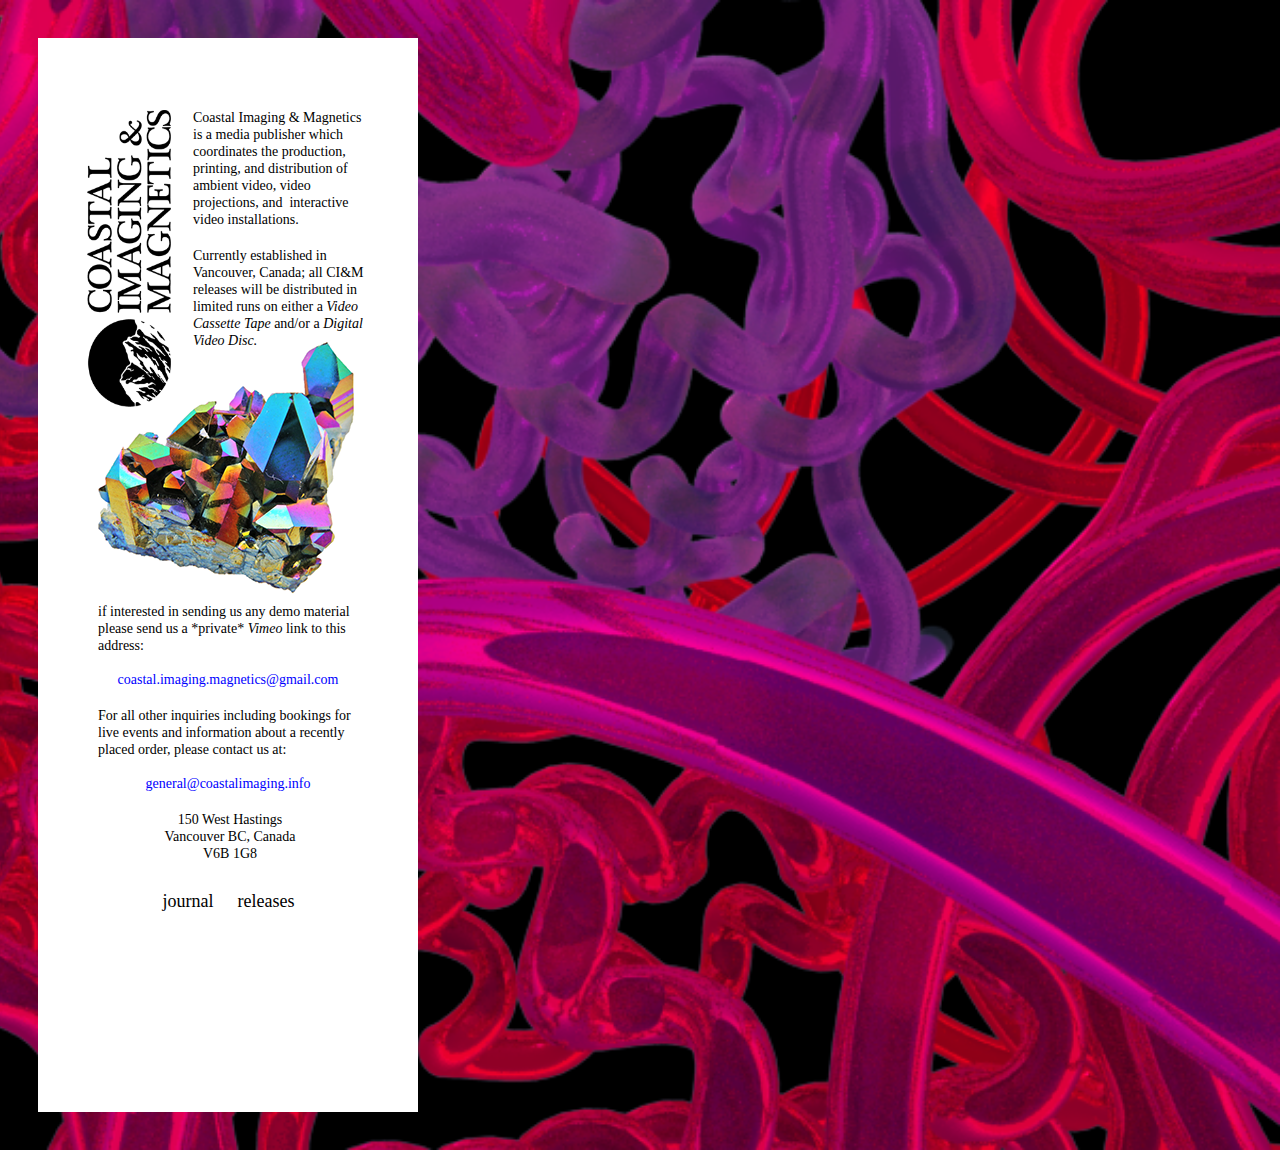
==== phone/index.html @ 37869605 "Site" ====
<!DOCTYPE html>
<html class="html">
 <head>

  <meta http-equiv="Content-type" content="text/html;charset=UTF-8"/>
  <meta name="generator" content="7.3.5.244"/>
  <title>Coastal Imaging &amp; Magnetics</title>
  <meta name="viewport" content="width=456"/>
  <link rel="canonical" href="https://www.coastalimaging.info/index.html"/>
  <!-- CSS -->
  <link rel="stylesheet" type="text/css" href="../css/site_global.css?246093351"/>
  <link rel="stylesheet" type="text/css" href="css/index.css?7298210" id="pagesheet"/>
  <!-- Other scripts -->
  <script type="text/javascript">
   document.documentElement.className += ' js';
</script>
   </head>
 <body class="museBGSize">

  <!--HTML Widget code-->
  
<div id="fb-root"></div>
<script>
(function(d, s, id) {
  var js, fjs = d.getElementsByTagName(s)[0];
  if (d.getElementById(id)) return;
  js = d.createElement(s); js.id = id;
  js.src = "//connect.facebook.net/en_US/all.js#xfbml=1";
  fjs.parentNode.insertBefore(js, fjs);
}(document, 'script', 'facebook-jssdk'));
</script>

  
  <div class="clearfix" id="page"><!-- column -->
   <div class="position_content" id="page_position_content">
    <div class="clearfix colelem" id="pu944"><!-- group -->
     <div class="clip_frame grpelem" id="u944" data-mu-ie-matrix="progid:DXImageTransform.Microsoft.Matrix(M11=0,M12=1,M21=-1,M22=0,SizingMethod='auto expand')" data-mu-ie-matrix-dx="107" data-mu-ie-matrix-dy="-107"><!-- image -->
      <img class="block" id="u944_img" src="../images/coastal%20imaging%20-%20magnetics%20logo%20with%20title.png" alt="" width="297" height="84"/>
     </div>
     <div class="clearfix grpelem" id="u946-4"><!-- content -->
      <p>Coastal Imaging &amp; Magnetics is a media publisher which coordinates the production, printing, and distribution of ambient video, video projections, and&nbsp; interactive video installations.</p>
     </div>
     <div class="clearfix grpelem" id="u947-7"><!-- content -->
      <p>Currently established in Vancouver, Canada; all CI&amp;M releases will be distributed in limited runs on either a <span id="u947-2">Video Cassette Tape</span>&nbsp;and/or a <span id="u947-4">Digital Video Disc.</span></p>
     </div>
     <div class="clip_frame grpelem" id="u1031"><!-- image -->
      <img class="block" id="u1031_img" src="../images/crystal%203.png" alt="" width="294" height="274"/>
     </div>
    </div>
    <div class="clearfix colelem" id="u1036-6"><!-- content -->
     <p>if interested in sending us any demo material please send us a *private* <span id="u1036-2">Vimeo</span>&nbsp;link to this address:</p>
    </div>
    <a class="nonblock nontext clearfix colelem" id="u1034-4" href="mailto:coastal.imaging.magnetics@gmail.com"><!-- content --><p>coastal.imaging.magnetics@gmail.com</p></a>
    <div class="clearfix colelem" id="u1037-4"><!-- content -->
     <p>For all other inquiries including bookings for live events and information about a recently placed order, please contact us at:</p>
    </div>
    <a class="nonblock nontext clearfix colelem" id="u1035-4" href="mailto:general@coastalimaging.info"><!-- content --><p>general@coastalimaging.info</p></a>
    <div class="clearfix colelem" id="u1033-8"><!-- content -->
     <p>150 West Hastings</p>
     <p>Vancouver BC, Canada</p>
     <p>V6B 1G8</p>
    </div>
    <div class="clearfix colelem" id="pu950-4"><!-- group -->
     <a class="nonblock nontext clearfix grpelem" id="u950-4" href="http://coastalimaging.tumblr.com/"><!-- content --><p>journal</p></a>
     <a class="nonblock nontext clearfix grpelem" id="u1039-4" href="http://coastalimaging.tumblr.com/"><!-- content --><p>releases</p></a>
    </div>
    <div class="colelem" id="u1047"><!-- custom html -->
     
<div class="fb-like" data-href="http://https://www.facebook.com/coastalimagingmagnetics" data-send="false" data-width="290" data-show-faces="false" data-colorscheme="light" data-layout="button_count" data-action="like"></div>

</div>
    <div class="verticalspacer"></div>
   </div>
  </div>
  <!-- JS includes -->
  <script type="text/javascript">
   if (document.location.protocol != 'https:') document.write('\x3Cscript src="http://musecdn.businesscatalyst.com/scripts/4.0/jquery-1.8.3.min.js" type="text/javascript">\x3C/script>');
</script>
  <script type="text/javascript">
   window.jQuery || document.write('\x3Cscript src="../scripts/jquery-1.8.3.min.js" type="text/javascript">\x3C/script>');
</script>
  <script src="../scripts/museutils.js?3880880085" type="text/javascript"></script>
  <script src="../scripts/jquery.musepolyfill.bgsize.js?3899542795" type="text/javascript"></script>
  <script src="../scripts/jquery.watch.js?4199601726" type="text/javascript"></script>
  <!-- Other scripts -->
  <script type="text/javascript">
   $(document).ready(function() { try {
Muse.Utils.transformMarkupToFixBrowserProblemsPreInit();/* body */
Muse.Utils.prepHyperlinks(true);/* body */
Muse.Utils.fullPage('#page');/* 100% height page */
Muse.Utils.showWidgetsWhenReady();/* body */
Muse.Utils.transformMarkupToFixBrowserProblems();/* body */
} catch(e) { Muse.Assert.fail('Error calling selector function:' + e); }});
</script>
   </body>
</html>
---- css/site_global.css ----
html
{
	min-height: 100%;
	min-width: 100%;
	-ms-text-size-adjust: none;
}

body,div,dl,dt,dd,ul,ol,li,h1,h2,h3,h4,h5,h6,pre,code,form,fieldset,legend,input,button,textarea,p,blockquote,th,td,a
{
	margin: 0;
	padding: 0;
	border-width: 0;
	-webkit-transform-origin: left top;
	-ms-transform-origin: left top;
	-o-transform-origin: left top;
	transform-origin: left top;
}

table
{
	border-collapse: collapse;
	border-spacing: 0;
}

fieldset,img
{
	border: 0;
	-webkit-transform-origin: left top;
	-ms-transform-origin: left top;
	-o-transform-origin: left top;
	transform-origin: left top;
}

address,caption,cite,code,dfn,em,strong,th,var,optgroup
{
	font-style: inherit;
	font-weight: inherit;
}

del,ins
{
	text-decoration: none;
}

li
{
	list-style: none;
}

caption,th
{
	text-align: left;
}

h1,h2,h3,h4,h5,h6
{
	font-size: 100%;
	font-weight: inherit;
}

input,button,textarea,select,optgroup,option
{
	font-family: inherit;
	font-size: inherit;
	font-style: inherit;
	font-weight: inherit;
}

body
{
	font-family: Arial, Helvetica Neue, Helvetica, sans-serif;
	text-align: left;
	font-size: 14px;
	line-height: 17px;
	word-wrap: break-word;
	text-rendering: optimizeLegibility;/* kerning, primarily */
}

@media screen and (-webkit-min-device-pixel-ratio:0)
{
	body { text-rendering:auto; }
}

a:link
{
	color: #0000FF;
	text-decoration: underline;
}

a:visited
{
	color: #800080;
	text-decoration: none;
}

a:hover
{
	color: #0000FF;
	text-decoration: underline;
}

a:active
{
	color: #EE0000;
	text-decoration: underline;
}

a.nontext /* used to override default properties of 'a' tag */
{
	color: black;
	text-decoration: none;
	font-style: normal;
	font-weight: normal;
}

.normal_text
{
	color: #000000;
	font-family: Arial, Helvetica Neue, Helvetica, sans-serif;
	font-size: 14px;
	font-style: normal;
	font-weight: normal;
	letter-spacing: 0px;
	line-height: 17px;
	text-align: left;
	text-decoration: none;
	text-indent: 0px;
	vertical-align: 0px;
	padding: 0px;
}

.TabbedPanelsTab
{
	white-space: nowrap;
}

.MenuBar  .MenuBarView, .MenuBar  .SubMenuView /* Resets for ul and li in menus */
{
	display: block;
	list-style: none;
}

.MenuBar .SubMenu
{
	display: none;
	position: absolute;
}

.NoWrap
{
	white-space: nowrap;
	word-wrap: normal;
}

.rootelem /* the root of the artwork tree */
{
	margin-left: auto;
	margin-right: auto;
}

.colelem /* a child element of a column */
{
	display: inline;
	float: left;
	clear: both;
}

.grpelem /* a child element of a group */
{
	display: inline;
	float: left;
}

.clearfix:after /* force a container to fit around floated items */
{
	content: "\0020";
	visibility: hidden;
	display: block;
	height: 0;
	clear: both;
}

*:first-child+html .clearfix /* IE7 */
{
	zoom: 1;
}

.clip_frame /* used to clip the contents as in the case of an image frame */
{
	overflow: hidden;
}

.inclusion_context /* context for positioning a group of elements that share the same height */
{
	display: table;
	table-layout: fixed;
	width: 0.01px;
}

.inclelem /* element of an inclusion context */
{
	display: table-cell;
	vertical-align: top;
}

.f3s_mid /* 3-slice frame, middle slice */
{
	background-repeat: repeat;
}

.f3s_top,.f3s_bot /* 3-slice frame, top slice */
{
	background-repeat: no-repeat;
}

.f9s_top_left, .f9s_bot_left /* 9-slice frame, left corner slice */
{
	background-repeat: no-repeat;
	background-position: left;
}

.f9s_top_right, .f9s_bot_right /* 9-slice frame, right corner slice */
{
	background-repeat: no-repeat;
	background-position: right;
}

.f9s_top_mid, .f9s_bot_mid /* 9-slice frame, top/bottom horizontal slice */
{
	background-repeat: repeat-x;
	background-position: 0px 0px;
}

.f9s_mid_left /* 9-slice frame, left vertical slice */
{
	background-repeat: repeat-y;
	background-position: left;
}

.f9s_mid_right /* 9-slice frame, right vertical slice */
{
	background-repeat: repeat-y;
	background-position: right;
}

.f9s_center /* 9-slice frame, center slice */
{
	background-repeat: repeat;
	background-position: 0px 0px;
}

.popup_anchor /* anchors an abspos popup */
{
	position: relative;
	width: 0px;
	height: 0px;
}

.popup_element
{
	z-index: 100000;
}

.pointer_cursor
{
	cursor: pointer;
}

span.wrap /* used to force wrap after floated array when nested inside a paragraph */
{
	content: '';
	clear: left;
	display: block;
}

span.actAsInlineDiv /* used to simulate a DIV with inline display when already nested inside a paragraph */
{
	display: inline-block;
}

.position_content,.excludeFromNormalFlow /* used when child content is larger than parent */
{
	float: left;
}

.preload_images /* used to preload images used in non-default states */
{
	position: absolute;
	overflow: hidden;
	left: -9999px;
	top: -9999px;
	height: 1px;
	width: 1px;
}

preload /* used to specifiy the dimension of preload item */
{
	height: 1px;
	width: 1px;
}

.animateStates
{
	-webkit-transition: 0.3s ease-in-out;
	-moz-transition: 0.3s ease-in-out;
	-o-transition: 0.3s ease-in-out;
	transition: 0.3s ease-in-out;
}

input:focus,textarea:focus /* remove default focussed input styling */
{
	outline: none;
}

textarea
{
	resize: none;
	overflow: auto;
}

.fld-prompt /* form placeholders cursor behavior */
{
	pointer-events: none;
}

.wrapped-input /* form inputs & placeholders let div styling show thru */
{
	position: absolute;
	top: 0;
	left: 0;
	background: transparent;
	border: none;
}

.submit-btn /* form submit buttons on top of sibling elements */
{
	z-index: 50000;
}

.anchor_item /* used to specify anchor properties */
{
	width: 22px;
	height: 18px;
}

.MenuBar .SubMenuVisible, .MenuBarVertical .SubMenuVisible, .MenuBar .SubMenu .SubMenuVisible,.popup_element.Active,span.actAsPara,.actAsDiv,a.nonblock.nontext,img.block
{
	display: block;
}

.ose_ei
{
	visibility: hidden;
	z-index: 0;
}

.widget_invisible,.js .invi,.js .mse_pre_init,.js .an_invi /* used to hide the widget before loaded */
{
	visibility: hidden;
}

.no_vert_scroll
{
	overflow-y: hidden;
}

.always_vert_scroll
{
	overflow-y: scroll;
}

.always_horz_scroll
{
	overflow-x: scroll;
}

.popup_element.Inactive,.js .disn,.hidden
{
	display: none;
}

.fullscreen
{
	overflow: hidden;
	left: 0px;
	top: 0px;
	position: fixed;
	height: 100%;
	width: 100%;
	-moz-box-sizing: border-box;
	-webkit-box-sizing: border-box;
	-ms-box-sizing: border-box;
	box-sizing: border-box;
}

.scroll_wrapper
{
	position: absolute;
	overflow: auto;
	left: 0px;
	right: 0px;
	top: 0px;
	bottom: 0px;
	padding-top: 0px;
	padding-bottom: 0px;
	margin-top: 0px;
	margin-bottom: 0px;
}

.MenuBar .MenuItemContainer,.SlideShowContentPanel .fullscreen img
{
	position: relative;
}

.accordion_wrapper
{
	display: inline;
	float: left;
	width: 0px;
}
---- phone/css/index.css ----
@-ms-viewport
{
	width: 456px;
}

@-webkit-viewport
{
	width: 456px;
}

@-o-viewport
{
	width: 456px;
}

@-moz-viewport
{
	width: 456px;
}

@viewport
{
	width: 456px;
}

.html
{
	background: #000000 url("../../images/test%202.png") no-repeat right top scroll;
	background-size: cover !important;
}

#page
{
	z-index: 1;
	width: 380px;
	min-height: 569.6740020589535px;
	background-image: none;
	border-style: none;
	border-color: transparent;
	background-color: #FFFFFF;
	padding-bottom: 0px;
	margin-left: 38px;
	margin-right: 38px;
}

#page_position_content
{
	margin-top: 71px;
	margin-bottom: 71px;
}

#pu944
{
	width: 0.01px;
	margin-left: 41px;
	position: relative;
}

#u944
{
	z-index: 2;
	width: 297px;
	-webkit-transform: matrix(0,-1,1,0,107,191);
	-ms-transform: matrix(0,-1,1,0,107,191);
	-o-transform: matrix(0,-1,1,0,107,191);
	transform: matrix(0,-1,1,0,107,191);
	position: relative;
	margin-right: -10000px;
	margin-top: 107px;
	left: -99px;
}

#u946-4
{
	z-index: 4;
	width: 175px;
	min-height: 116px;
	text-align: left;
	color: #000000;
	font-family: Times, Times New Roman, Georgia, serif;
	position: relative;
	margin-right: -10000px;
	left: 114px;
}

#u947-7
{
	z-index: 8;
	width: 175px;
	min-height: 30px;
	text-align: left;
	color: #000000;
	font-family: Times, Times New Roman, Georgia, serif;
	position: relative;
	margin-right: -10000px;
	margin-top: 138px;
	left: 114px;
}

#u1031
{
	z-index: 23;
	width: 295px;
	position: relative;
	margin-right: -10000px;
	margin-top: 219px;
}

#u1031_img
{
	padding-right: 1px;
	padding-bottom: 1px;
}

#u1036-6
{
	z-index: 41;
	width: 257px;
	font-family: Times, Times New Roman, Georgia, serif;
	margin-left: 60px;
	position: relative;
}

#u947-2,#u947-4,#u1036-2
{
	font-style: italic;
}

#u1034-4
{
	z-index: 33;
	width: 380px;
	min-height: 19px;
	font-size: 14px;
	text-align: center;
	color: #0000FF;
	font-family: Times, Times New Roman, Georgia, serif;
	margin-top: 17px;
	position: relative;
}

#u1037-4
{
	z-index: 47;
	width: 259px;
	font-family: Times, Times New Roman, Georgia, serif;
	margin-left: 60px;
	margin-top: 17px;
	position: relative;
}

#u1035-4
{
	z-index: 37;
	width: 380px;
	min-height: 19px;
	font-size: 14px;
	text-align: center;
	color: #0000FF;
	font-family: Times, Times New Roman, Georgia, serif;
	margin-top: 17px;
	position: relative;
}

#u1033-8
{
	z-index: 25;
	width: 202px;
	min-height: 38px;
	font-size: 14px;
	text-align: center;
	color: #000000;
	font-family: Times, Times New Roman, Georgia, serif;
	margin-left: 91px;
	margin-top: 17px;
	position: relative;
}

#pu950-4
{
	width: 0.01px;
	margin-left: 121px;
	margin-top: 28px;
	position: relative;
}

#u950-4
{
	z-index: 15;
	width: 58px;
	min-height: 15px;
	background-color: transparent;
	font-size: 18px;
	text-align: center;
	line-height: 22px;
	font-family: Times, Times New Roman, Georgia, serif;
	position: relative;
	margin-right: -10000px;
}

#u1039-4
{
	z-index: 19;
	width: 58px;
	min-height: 15px;
	background-color: transparent;
	font-size: 18px;
	text-align: center;
	line-height: 22px;
	font-family: Times, Times New Roman, Georgia, serif;
	position: relative;
	margin-right: -10000px;
	left: 78px;
}

#u950-4:hover,#u1039-4:hover
{
	background-color: #FFFFFF;
	padding-top: 0px;
	padding-bottom: 0px;
	min-height: 15px;
	margin: 0px -10000px 0px 0px;
}

#u950-4:hover p,#u1039-4:hover p
{
	color: #7F7F7F;
	visibility: inherit;
}

#u1047
{
	z-index: 51;
	width: 290px;
	min-height: 100px;
	border-style: none;
	border-color: transparent;
	background-color: transparent;
	margin-left: 164px;
	margin-top: 28px;
	position: relative;
}

body
{
	padding-top: 38px;
	padding-bottom: 38px;
}

#page .verticalspacer
{
	clear: both;
}
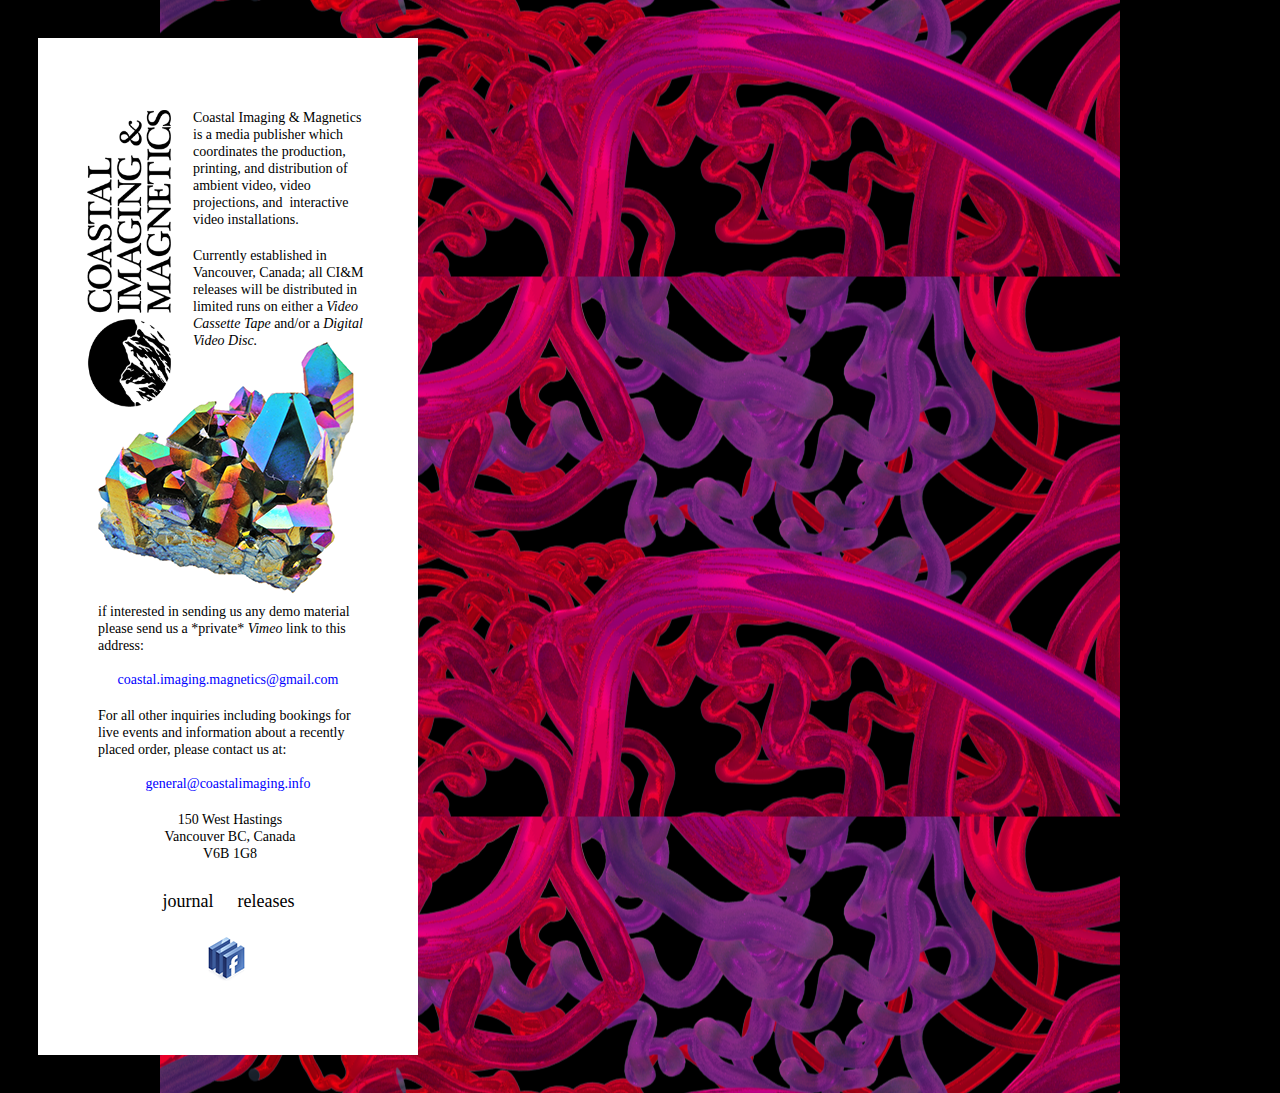
==== commit 9263cc6f: "Facebook Update" ====
--- a/phone/index.html
+++ b/phone/index.html
@@ -9,68 +9,48 @@
   <link rel="canonical" href="https://www.coastalimaging.info/index.html"/>
   <!-- CSS -->
   <link rel="stylesheet" type="text/css" href="../css/site_global.css?246093351"/>
-  <link rel="stylesheet" type="text/css" href="css/index.css?7298210" id="pagesheet"/>
+  <link rel="stylesheet" type="text/css" href="css/index.css?4235086445" id="pagesheet"/>
   <!-- Other scripts -->
   <script type="text/javascript">
    document.documentElement.className += ' js';
 </script>
    </head>
- <body class="museBGSize">
+ <body>
 
-  <!--HTML Widget code-->
-  
-<div id="fb-root"></div>
-<script>
-(function(d, s, id) {
-  var js, fjs = d.getElementsByTagName(s)[0];
-  if (d.getElementById(id)) return;
-  js = d.createElement(s); js.id = id;
-  js.src = "//connect.facebook.net/en_US/all.js#xfbml=1";
-  fjs.parentNode.insertBefore(js, fjs);
-}(document, 'script', 'facebook-jssdk'));
-</script>
-
-  
   <div class="clearfix" id="page"><!-- column -->
-   <div class="position_content" id="page_position_content">
-    <div class="clearfix colelem" id="pu944"><!-- group -->
-     <div class="clip_frame grpelem" id="u944" data-mu-ie-matrix="progid:DXImageTransform.Microsoft.Matrix(M11=0,M12=1,M21=-1,M22=0,SizingMethod='auto expand')" data-mu-ie-matrix-dx="107" data-mu-ie-matrix-dy="-107"><!-- image -->
-      <img class="block" id="u944_img" src="../images/coastal%20imaging%20-%20magnetics%20logo%20with%20title.png" alt="" width="297" height="84"/>
-     </div>
-     <div class="clearfix grpelem" id="u946-4"><!-- content -->
-      <p>Coastal Imaging &amp; Magnetics is a media publisher which coordinates the production, printing, and distribution of ambient video, video projections, and&nbsp; interactive video installations.</p>
-     </div>
-     <div class="clearfix grpelem" id="u947-7"><!-- content -->
-      <p>Currently established in Vancouver, Canada; all CI&amp;M releases will be distributed in limited runs on either a <span id="u947-2">Video Cassette Tape</span>&nbsp;and/or a <span id="u947-4">Digital Video Disc.</span></p>
-     </div>
-     <div class="clip_frame grpelem" id="u1031"><!-- image -->
-      <img class="block" id="u1031_img" src="../images/crystal%203.png" alt="" width="294" height="274"/>
-     </div>
+   <div class="clearfix colelem" id="pu944"><!-- group -->
+    <div class="clip_frame grpelem" id="u944" data-mu-ie-matrix="progid:DXImageTransform.Microsoft.Matrix(M11=0,M12=1,M21=-1,M22=0,SizingMethod='auto expand')" data-mu-ie-matrix-dx="107" data-mu-ie-matrix-dy="-107"><!-- image -->
+     <img class="block" id="u944_img" src="../images/coastal%20imaging%20-%20magnetics%20logo%20with%20title.png" alt="" width="297" height="84"/>
     </div>
-    <div class="clearfix colelem" id="u1036-6"><!-- content -->
-     <p>if interested in sending us any demo material please send us a *private* <span id="u1036-2">Vimeo</span>&nbsp;link to this address:</p>
+    <div class="clearfix grpelem" id="u946-4"><!-- content -->
+     <p>Coastal Imaging &amp; Magnetics is a media publisher which coordinates the production, printing, and distribution of ambient video, video projections, and&nbsp; interactive video installations.</p>
     </div>
-    <a class="nonblock nontext clearfix colelem" id="u1034-4" href="mailto:coastal.imaging.magnetics@gmail.com"><!-- content --><p>coastal.imaging.magnetics@gmail.com</p></a>
-    <div class="clearfix colelem" id="u1037-4"><!-- content -->
-     <p>For all other inquiries including bookings for live events and information about a recently placed order, please contact us at:</p>
+    <div class="clearfix grpelem" id="u947-7"><!-- content -->
+     <p>Currently established in Vancouver, Canada; all CI&amp;M releases will be distributed in limited runs on either a <span id="u947-2">Video Cassette Tape</span>&nbsp;and/or a <span id="u947-4">Digital Video Disc.</span></p>
     </div>
-    <a class="nonblock nontext clearfix colelem" id="u1035-4" href="mailto:general@coastalimaging.info"><!-- content --><p>general@coastalimaging.info</p></a>
-    <div class="clearfix colelem" id="u1033-8"><!-- content -->
-     <p>150 West Hastings</p>
-     <p>Vancouver BC, Canada</p>
-     <p>V6B 1G8</p>
+    <div class="clip_frame grpelem" id="u1031"><!-- image -->
+     <img class="block" id="u1031_img" src="../images/crystal%203.png" alt="" width="294" height="274"/>
     </div>
-    <div class="clearfix colelem" id="pu950-4"><!-- group -->
-     <a class="nonblock nontext clearfix grpelem" id="u950-4" href="http://coastalimaging.tumblr.com/"><!-- content --><p>journal</p></a>
-     <a class="nonblock nontext clearfix grpelem" id="u1039-4" href="http://coastalimaging.tumblr.com/"><!-- content --><p>releases</p></a>
-    </div>
-    <div class="colelem" id="u1047"><!-- custom html -->
-     
-<div class="fb-like" data-href="http://https://www.facebook.com/coastalimagingmagnetics" data-send="false" data-width="290" data-show-faces="false" data-colorscheme="light" data-layout="button_count" data-action="like"></div>
-
-</div>
-    <div class="verticalspacer"></div>
    </div>
+   <div class="clearfix colelem" id="u1036-6"><!-- content -->
+    <p>if interested in sending us any demo material please send us a *private* <span id="u1036-2">Vimeo</span>&nbsp;link to this address:</p>
+   </div>
+   <a class="nonblock nontext clearfix colelem" id="u1034-4" href="mailto:coastal.imaging.magnetics@gmail.com"><!-- content --><p>coastal.imaging.magnetics@gmail.com</p></a>
+   <div class="clearfix colelem" id="u1037-4"><!-- content -->
+    <p>For all other inquiries including bookings for live events and information about a recently placed order, please contact us at:</p>
+   </div>
+   <a class="nonblock nontext clearfix colelem" id="u1035-4" href="mailto:general@coastalimaging.info"><!-- content --><p>general@coastalimaging.info</p></a>
+   <div class="clearfix colelem" id="u1033-8"><!-- content -->
+    <p>150 West Hastings</p>
+    <p>Vancouver BC, Canada</p>
+    <p>V6B 1G8</p>
+   </div>
+   <div class="clearfix colelem" id="pu950-4"><!-- group -->
+    <a class="nonblock nontext clearfix grpelem" id="u950-4" href="http://coastalimaging.tumblr.com/"><!-- content --><p>journal</p></a>
+    <a class="nonblock nontext clearfix grpelem" id="u1039-4" href="ci-m-releases.html"><!-- content --><p>releases</p></a>
+   </div>
+   <a class="nonblock nontext clip_frame colelem" id="u1097" href="https://www.facebook.com/coastalimagingmagnetics"><!-- image --><img class="block" id="u1097_img" src="../images/facebook.png" alt="" width="47" height="47"/></a>
+   <div class="verticalspacer"></div>
   </div>
   <!-- JS includes -->
   <script type="text/javascript">
@@ -80,7 +60,6 @@
    window.jQuery || document.write('\x3Cscript src="../scripts/jquery-1.8.3.min.js" type="text/javascript">\x3C/script>');
 </script>
   <script src="../scripts/museutils.js?3880880085" type="text/javascript"></script>
-  <script src="../scripts/jquery.musepolyfill.bgsize.js?3899542795" type="text/javascript"></script>
   <script src="../scripts/jquery.watch.js?4199601726" type="text/javascript"></script>
   <!-- Other scripts -->
   <script type="text/javascript">
--- a/phone/css/index.css
+++ b/phone/css/index.css
@@ -25,28 +25,22 @@
 
 .html
 {
-	background: #000000 url("../../images/test%202.png") no-repeat right top scroll;
-	background-size: cover !important;
+	background: #000000 url("../../images/test%202.png") repeat-y center center scroll;
 }
 
 #page
 {
 	z-index: 1;
 	width: 380px;
-	min-height: 569.6740020589535px;
+	min-height: 427.92400205895353px;
 	background-image: none;
 	border-style: none;
 	border-color: transparent;
 	background-color: #FFFFFF;
-	padding-bottom: 0px;
+	padding-top: 71px;
+	padding-bottom: 71.07599794104647px;
 	margin-left: 38px;
 	margin-right: 38px;
-}
-
-#page_position_content
-{
-	margin-top: 71px;
-	margin-bottom: 71px;
 }
 
 #pu944
@@ -228,16 +222,12 @@
 	visibility: inherit;
 }
 
-#u1047
+#u1097
 {
 	z-index: 51;
-	width: 290px;
-	min-height: 100px;
-	border-style: none;
-	border-color: transparent;
-	background-color: transparent;
-	margin-left: 164px;
-	margin-top: 28px;
+	width: 47px;
+	margin-left: 165px;
+	margin-top: 24px;
 	position: relative;
 }
 
